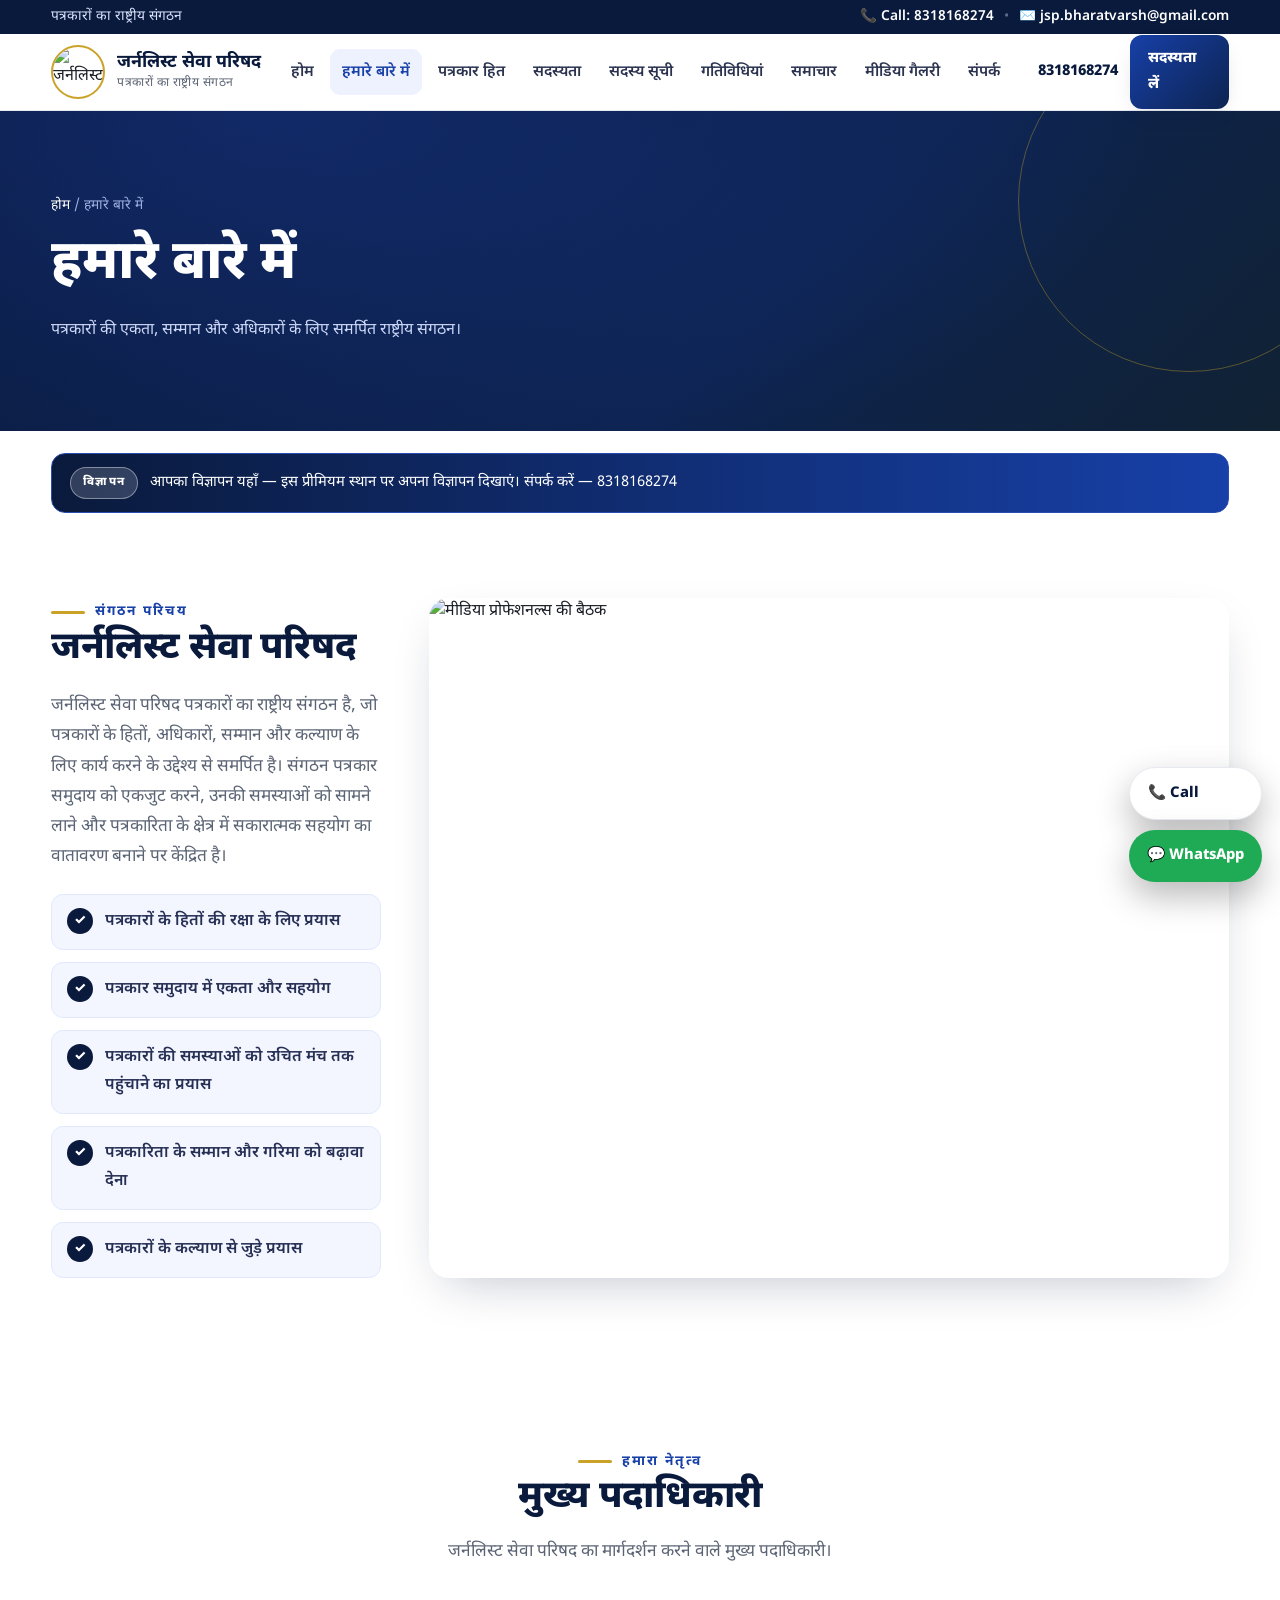
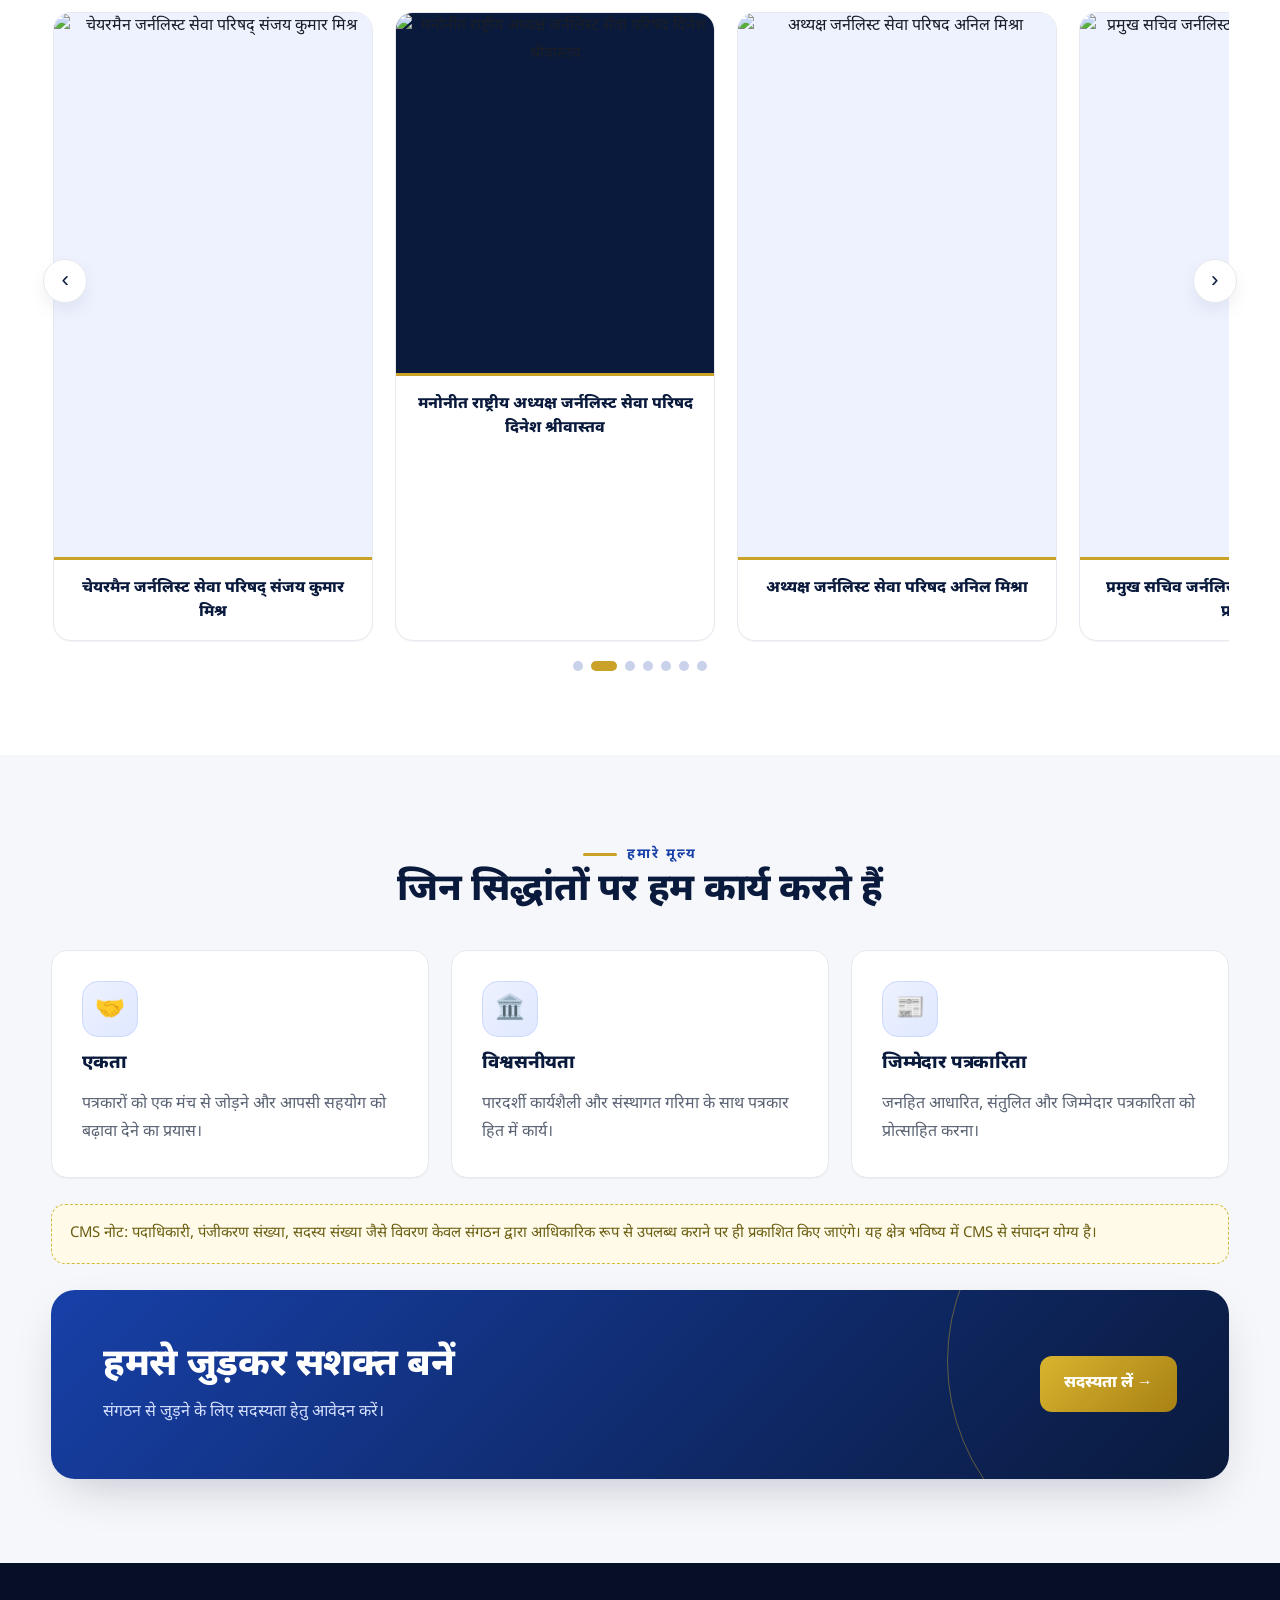
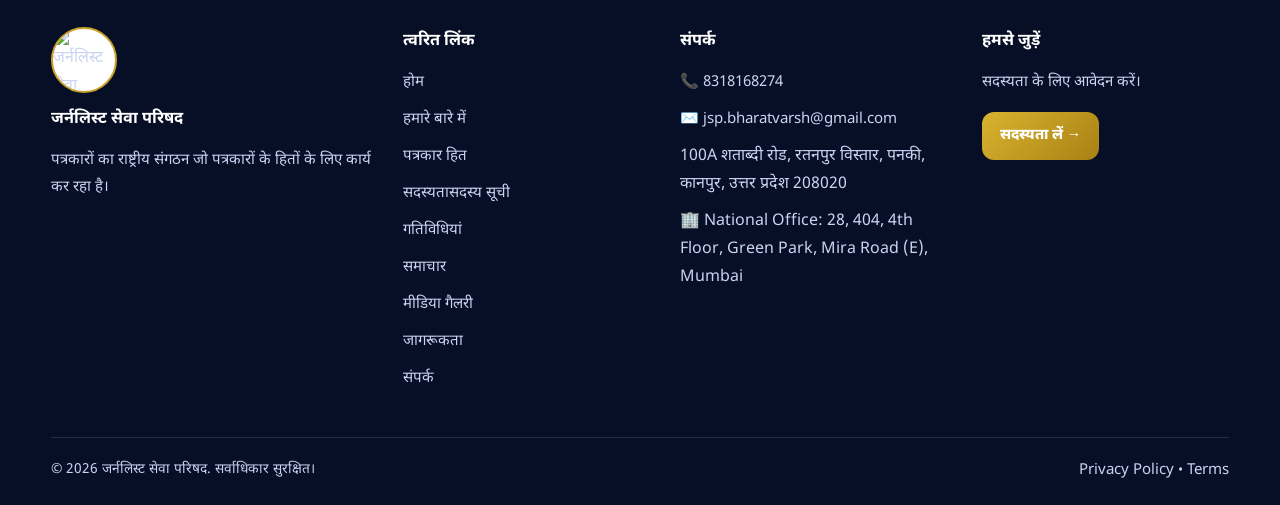
==== about.html @ f0c1f16c "feat: PRESS ID card redesign, members list page, leadership slider, name fix, speed optimization" ====
<!DOCTYPE html>
<html lang="hi">
<head>
<meta charset="UTF-8"><meta name="viewport" content="width=device-width, initial-scale=1.0">
<title>हमारे बारे में | जर्नलिस्ट सेवा परिषद</title>
<meta name="description" content="जर्नलिस्ट सेवा परिषद — पत्रकारों का राष्ट्रीय संगठन। हमारा उद्देश्य, मूल्य और पत्रकार समुदाय के प्रति समर्पण।">
<link rel="canonical" href="https://journalistsevaparishad.in/about.html">
<meta property="og:title" content="हमारे बारे में | जर्नलिस्ट सेवा परिषद"><meta property="og:type" content="website">
<link href="https://fonts.googleapis.com/css2?family=Inter:wght@400;600;700;800&family=Noto+Sans+Devanagari:wght@400;600;700;800&display=swap" rel="stylesheet">
<link rel="stylesheet" href="css/style.css">
<link rel="icon" href="data:image/svg+xml,<svg xmlns='http://www.w3.org/2000/svg' viewBox='0 0 100 100'><circle cx='50' cy='50' r='46' fill='%230a1a3c'/><text x='50' y='68' font-size='52' text-anchor='middle' fill='white' font-family='sans-serif' font-weight='bold'>ज</text></svg>">
</head>
<body>
<div class="fixed-top">
<div class="topbar"><div class="container"><div>पत्रकारों का राष्ट्रीय संगठन</div><div><a href="tel:8318168274">📞 Call: 8318168274</a><span class="hide-m"><span class="dot">•</span><a href="mailto:jsp.bharatvarsh@gmail.com">✉️ jsp.bharatvarsh@gmail.com</a></span></div></div></div>
<header class="site-header"><div class="container header-in">
<a class="brand" href="index.html"><img class="brand-logo" src="assets/logo.jpeg" alt="जर्नलिस्ट सेवा परिषद लोगो" width="54" height="54"><span class="brand-text"><strong>जर्नलिस्ट सेवा परिषद</strong><span>पत्रकारों का राष्ट्रीय संगठन</span></span></a>
<nav class="nav"><a href="index.html">होम</a><a href="about.html">हमारे बारे में</a><a href="journalist-welfare.html">पत्रकार हित</a><a href="membership.html">सदस्यता</a><a href="members.html">सदस्य सूची</a><a href="activities.html">गतिविधियां</a><a href="news.html">समाचार</a><a href="gallery.html">मीडिया गैलरी</a><a href="contact.html">संपर्क</a></nav>
<div class="header-cta"><a class="call-link" href="tel:8318168274">8318168274</a><a class="btn btn-primary btn-sm" href="membership.html">सदस्यता लें</a></div>
<button class="menu-btn" id="menuBtn" aria-label="मेन्यू">☰</button></div></header>
</div>
<div class="mobile-menu" id="mobileMenu"><div class="inner container">
<a class="mlink" href="index.html">होम</a><a class="mlink" href="about.html">हमारे बारे में</a><a class="mlink" href="journalist-welfare.html">पत्रकार हित</a><a class="mlink" href="membership.html">सदस्यता</a><a class="mlink" href="members.html">सदस्य सूची</a><a class="mlink" href="activities.html">गतिविधियां</a><a class="mlink" href="news.html">समाचार</a><a class="mlink" href="gallery.html">मीडिया गैलरी</a><a class="mlink" href="contact.html">संपर्क</a>
<a class="btn btn-gold" href="membership.html">सदस्यता लें →</a></div></div>

<div class="page-hero"><div class="container">
<div class="crumb"><a href="index.html">होम</a> / हमारे बारे में</div>
<h1>हमारे बारे में</h1>
<p>पत्रकारों की एकता, सम्मान और अधिकारों के लिए समर्पित राष्ट्रीय संगठन।</p>
</div></div>

<section><div class="container split">
<div class="reveal">
<span class="eyebrow">संगठन परिचय</span>
<h2>जर्नलिस्ट सेवा परिषद</h2>
<p class="lead">जर्नलिस्ट सेवा परिषद पत्रकारों का राष्ट्रीय संगठन है, जो पत्रकारों के हितों, अधिकारों, सम्मान और कल्याण के लिए कार्य करने के उद्देश्य से समर्पित है। संगठन पत्रकार समुदाय को एकजुट करने, उनकी समस्याओं को सामने लाने और पत्रकारिता के क्षेत्र में सकारात्मक सहयोग का वातावरण बनाने पर केंद्रित है।</p>
<!--OBJECTIVES-->
<ul class="check-list">
  <li>पत्रकारों के हितों की रक्षा के लिए प्रयास</li>
  <li>पत्रकार समुदाय में एकता और सहयोग</li>
  <li>पत्रकारों की समस्याओं को उचित मंच तक पहुंचाने का प्रयास</li>
  <li>पत्रकारिता के सम्मान और गरिमा को बढ़ावा देना</li>
  <li>पत्रकारों के कल्याण से जुड़े प्रयास</li>
</ul>
<!--/OBJECTIVES-->
</div>
<div class="reveal"><img class="frame" loading="lazy" width="800" height="680" src="https://images.unsplash.com/photo-1573164713988-8665fc963095?w=900&q=80&auto=format&fit=crop" alt="मीडिया प्रोफेशनल्स की बैठक"></div>
</div></section>

<!-- LEADERSHIP -->
<section class="leaders-sec">
  <div class="container">
    <div class="center reveal">
      <span class="eyebrow" style="justify-content:center">हमारा नेतृत्व</span>
      <h2>मुख्य पदाधिकारी</h2>
      <p class="lead">जर्नलिस्ट सेवा परिषद का मार्गदर्शन करने वाले मुख्य पदाधिकारी।</p>
    </div>
    <div class="grid-leaders" style="margin-top:38px">
      <figure class="leader-card reveal">
        <img loading="lazy" width="480" height="544" src="assets/leaders/चेयरमैन जर्नलिस्ट सेवा परिषद् संजय कुमार मिश्र.jpeg" alt="चेयरमैन जर्नलिस्ट सेवा परिषद् संजय कुमार मिश्र">
        <figcaption>चेयरमैन जर्नलिस्ट सेवा परिषद् संजय कुमार मिश्र</figcaption>
      </figure>
      <figure class="leader-card leader-card--full reveal">
        <img loading="lazy" width="480" height="360" src="assets/leaders/मनोनीत राष्ट्रीय अध्यक्ष जर्नलिस्ट सेवा परिषद दिनेश श्रीवास्तव.jpeg" alt="मनोनीत राष्ट्रीय अध्यक्ष जर्नलिस्ट सेवा परिषद दिनेश श्रीवास्तव">
        <figcaption>मनोनीत राष्ट्रीय अध्यक्ष जर्नलिस्ट सेवा परिषद दिनेश श्रीवास्तव</figcaption>
      </figure>
      <figure class="leader-card reveal">
        <img loading="lazy" width="480" height="544" src="assets/leaders/अथ्यक्ष जर्नलिस्ट सेवा परिषद अनिल मिश्रा.jpeg" alt="अथ्यक्ष जर्नलिस्ट सेवा परिषद अनिल मिश्रा">
        <figcaption>अथ्यक्ष जर्नलिस्ट सेवा परिषद अनिल मिश्रा</figcaption>
      </figure>
      <figure class="leader-card reveal">
        <img loading="lazy" width="480" height="544" src="assets/leaders/प्रमुख सचिव जर्नलिस्ट सेवा परिषद गिरधारी प्रसाद.jpeg" alt="प्रमुख सचिव जर्नलिस्ट सेवा परिषद गिरधारी प्रसाद">
        <figcaption>प्रमुख सचिव जर्नलिस्ट सेवा परिषद गिरधारी प्रसाद</figcaption>
      </figure>
      <figure class="leader-card reveal">
        <img loading="lazy" width="480" height="544" src="assets/leaders/प्रभारी उत्तर प्रदेश जर्नलिस्ट सेवा परिषद आलोक दुवेदी.jpeg" alt="प्रभारी उत्तर प्रदेश जर्नलिस्ट सेवा परिषद आलोक दुवेदी">
        <figcaption>प्रभारी उत्तर प्रदेश जर्नलिस्ट सेवा परिषद आलोक दुवेदी</figcaption>
      </figure>
      <figure class="leader-card reveal">
        <img loading="lazy" width="480" height="544" src="assets/leaders/प्रभारी गुजरात जर्नलिस्ट सेवा परिषद विपिन दुबे.jpeg" alt="प्रभारी गुजरात जर्नलिस्ट सेवा परिषद विपिन दुबे">
        <figcaption>प्रभारी गुजरात जर्नलिस्ट सेवा परिषद विपिन दुबे</figcaption>
      </figure>
      <figure class="leader-card reveal">
        <img loading="lazy" width="480" height="544" src="assets/leaders/प्रभारी बुंदेलखंड जर्नलिस्ट सेवा परिषद विवेक कुमार द्विवेदी.jpeg" alt="प्रभारी बुंदेलखंड जर्नलिस्ट सेवा परिषद विवेक कुमार द्विवेदी">
        <figcaption>प्रभारी बुंदेलखंड जर्नलिस्ट सेवा परिषद विवेक कुमार द्विवेदी</figcaption>
      </figure>
    </div>
  </div>
</section>

<section style="background:var(--bg)"><div class="container">
<div class="center reveal"><span class="eyebrow">हमारे मूल्य</span><h2>जिन सिद्धांतों पर हम कार्य करते हैं</h2></div>
<div class="grid-3" style="margin-top:34px">
<div class="card reveal"><div class="icon">🤝</div><h3>एकता</h3><p>पत्रकारों को एक मंच से जोड़ने और आपसी सहयोग को बढ़ावा देने का प्रयास।</p></div>
<div class="card reveal"><div class="icon">🏛️</div><h3>विश्वसनीयता</h3><p>पारदर्शी कार्यशैली और संस्थागत गरिमा के साथ पत्रकार हित में कार्य।</p></div>
<div class="card reveal"><div class="icon">📰</div><h3>जिम्मेदार पत्रकारिता</h3><p>जनहित आधारित, संतुलित और जिम्मेदार पत्रकारिता को प्रोत्साहित करना।</p></div>
</div>
<div class="placeholder reveal" style="margin-top:26px">CMS नोट: पदाधिकारी, पंजीकरण संख्या, सदस्य संख्या जैसे विवरण केवल संगठन द्वारा आधिकारिक रूप से उपलब्ध कराने पर ही प्रकाशित किए जाएंगे। यह क्षेत्र भविष्य में CMS से संपादन योग्य है।</div>
<div class="cta-band reveal" style="margin-top:26px"><div><h2>हमसे जुड़कर सशक्त बनें</h2><p>संगठन से जुड़ने के लिए सदस्यता हेतु आवेदन करें।</p></div><div><a class="btn btn-gold" href="membership.html">सदस्यता लें →</a></div></div>
</div></section>

<footer><div class="container f-grid">
<div><img class="footer-logo" src="assets/logo.jpeg" alt="जर्नलिस्ट सेवा परिषद लोगो" width="66" height="66">
<h4>जर्नलिस्ट सेवा परिषद</h4><p>पत्रकारों का राष्ट्रीय संगठन जो पत्रकारों के हितों के लिए कार्य कर रहा है।</p><!--SOCIAL--><!--/SOCIAL--></div>
<div><h4>त्वरित लिंक</h4><ul><li><a href="index.html">होम</a></li><li><a href="about.html">हमारे बारे में</a></li><li><a href="journalist-welfare.html">पत्रकार हित</a></li><li><a href="membership.html">सदस्यता</a><a href="members.html">सदस्य सूची</a></li><li><a href="activities.html">गतिविधियां</a></li><li><a href="news.html">समाचार</a></li><li><a href="gallery.html">मीडिया गैलरी</a></li><li><a href="consumer.html">जागरूकता</a></li><li><a href="contact.html">संपर्क</a></li></ul></div>
<div><h4>संपर्क</h4><ul><li><a href="tel:8318168274">📞 8318168274</a></li><li><a href="mailto:jsp.bharatvarsh@gmail.com">✉️ jsp.bharatvarsh@gmail.com</a></li><li>100A शताब्दी रोड, रतनपुर विस्तार, पनकी, कानपुर, उत्तर प्रदेश 208020</li><li>🏢 National Office: 28, 404, 4th Floor, Green Park, Mira Road (E), Mumbai</li></ul></div>
<div><h4>हमसे जुड़ें</h4><p>सदस्यता के लिए आवेदन करें।</p><a class="btn btn-gold btn-sm" href="membership.html">सदस्यता लें →</a></div>
</div><div class="container f-bottom"><span>© <span data-year>2026</span> जर्नलिस्ट सेवा परिषद. सर्वाधिकार सुरक्षित।</span><span><a href="privacy-policy.html">Privacy Policy</a> • <a href="terms.html">Terms</a></span></div></footer>
<div class="fab"><a class="call" href="tel:8318168274">📞 Call</a><a class="wa" href="https://wa.me/918318168274" target="_blank" rel="noopener">💬 WhatsApp</a></div>
<script src="js/main.js" defer></script>
</body>
</html>
---- css/style.css ----
/* ============================================================
   जर्नलिस्ट सेवा परिषद — Premium Editorial-Institutional Design
   ============================================================ */
:root{
  --navy:#0a1a3c; --navy-2:#0d2350; --royal:#1740a8; --royal-2:#2456d6;
  --gold:#c9a227; --gold-soft:#e8cf7a; --ink:#1a1e26; --muted:#5b6474;
  --line:#e6e9f0; --bg:#f6f7fa; --white:#ffffff; --card:#ffffff;
  --radius:16px; --radius-sm:10px;
  --shadow:0 18px 50px -18px rgba(10,26,60,.28);
  --shadow-sm:0 8px 24px -10px rgba(10,26,60,.22);
  --font-hi:"Noto Sans Devanagari","Hind",sans-serif;
  --font-en:"Inter","Manrope",sans-serif;
  --header-h:76px;
  --topbar-h:34px;
}
*{box-sizing:border-box}
html{scroll-behavior:smooth;scroll-padding-top:calc(var(--topbar-h) + var(--header-h) + 12px)}
html,body{overflow-x:hidden;overflow-x:clip}
body{margin:0;font-family:var(--font-hi),var(--font-en);color:var(--ink);background:var(--white);line-height:1.75;-webkit-font-smoothing:antialiased}
img{max-width:100%;display:block}
a{color:inherit}
.container{width:min(1200px,92%);margin:0 auto}
section{padding:84px 0}
.eyebrow{display:inline-flex;align-items:center;gap:10px;color:var(--royal);font-weight:700;font-size:.86rem;letter-spacing:.14em;text-transform:uppercase}
.eyebrow::before{content:"";width:34px;height:3px;background:var(--gold);border-radius:99px;display:inline-block}
h1,h2,h3{line-height:1.3;margin:0 0 14px;font-weight:800;letter-spacing:-.01em}
h1{font-size:clamp(2rem,4.6vw,3.4rem)}
h2{font-size:clamp(1.55rem,3vw,2.35rem);color:var(--navy)}
.lead{color:var(--muted);font-size:1.08rem;max-width:760px}
.center{text-align:center}.center .lead{margin:0 auto}

/* ---------- Fixed top chrome (topbar + header scroll नहीं होंगे) ---------- */
.fixed-top{position:fixed;top:0;left:0;right:0;z-index:60}
body{padding-top:calc(var(--topbar-h) + var(--header-h))}
body.no-chrome{padding-top:0}
.topbar{background:var(--navy);color:#dbe4ff;font-size:.86rem;overflow:hidden}
.topbar .container{display:flex;justify-content:space-between;align-items:center;gap:12px;min-height:var(--topbar-h);padding-top:0;padding-bottom:0;white-space:nowrap}
.topbar .container>div:first-child{overflow:hidden;text-overflow:ellipsis;min-width:0}
.topbar a{color:#fff;text-decoration:none;font-weight:600}
.topbar .dot{opacity:.4;margin:0 10px}

/* ---------- Header ---------- */
.site-header{background:rgba(255,255,255,.97);backdrop-filter:blur(14px);border-bottom:1px solid var(--line)}
.header-in{display:flex;align-items:center;gap:18px;height:var(--header-h)}
.brand{display:flex;align-items:center;gap:12px;text-decoration:none;min-width:0}
.brand-logo{width:54px;height:54px;flex:0 0 54px;border-radius:50%;object-fit:cover;background:#fff;border:2px solid var(--gold)}
.footer-logo{width:66px;height:66px;border-radius:50%;object-fit:cover;background:#fff;border:2px solid var(--gold);display:block;margin-bottom:12px}
.emblem{width:52px;height:52px;flex:0 0 52px;border-radius:50%;background:conic-gradient(from 200deg,var(--navy),var(--royal),var(--navy));display:grid;place-items:center;color:#fff;position:relative;border:2px solid var(--gold)}
.emblem::after{content:"ज";font-weight:800;font-size:1.5rem;line-height:1}
.emblem-ring{position:absolute;inset:-6px;border:1px solid rgba(201,162,39,.5);border-radius:50%}
.brand-text{line-height:1.2}
.brand-text strong{display:block;font-size:1.12rem;color:var(--navy);white-space:nowrap}
.brand-text span{font-size:.76rem;color:var(--muted);letter-spacing:.04em}
.nav{display:flex;gap:4px;margin-left:auto}
.nav a{text-decoration:none;font-weight:600;font-size:.96rem;color:#2b3350;padding:10px 12px;border-radius:10px;white-space:nowrap}
.nav a:hover,.nav a.active{background:#eef2ff;color:var(--royal)}
.header-cta{display:flex;align-items:center;gap:12px;margin-left:8px}
.call-link{font-weight:800;color:var(--navy);text-decoration:none;font-size:.92rem;white-space:nowrap}
.btn{display:inline-flex;align-items:center;justify-content:center;gap:8px;border:0;cursor:pointer;text-decoration:none;font-weight:800;font-family:inherit;border-radius:12px;padding:14px 24px;font-size:1rem;transition:.22s ease}
.btn-primary{background:linear-gradient(135deg,var(--royal),var(--navy-2));color:#fff;box-shadow:var(--shadow-sm)}
.btn-primary:hover{transform:translateY(-2px);box-shadow:var(--shadow)}
.btn-gold{background:linear-gradient(135deg,#d9b42f,#a88114);color:#fff}
.btn-outline{background:#fff;border:1.5px solid var(--line);color:var(--navy)}
.btn-outline:hover{border-color:var(--royal);color:var(--royal)}
.btn-sm{padding:11px 18px;font-size:.92rem}
.menu-btn{display:none;margin-left:auto;background:var(--navy);color:#fff;border:0;width:46px;height:46px;border-radius:12px;font-size:1.3rem;cursor:pointer}

/* Mobile top dropdown */
.mobile-menu{display:none;position:fixed;top:calc(var(--topbar-h) + var(--header-h));left:0;right:0;z-index:59;background:var(--navy);color:#fff;overflow:hidden;max-height:0;transition:max-height .38s ease;box-shadow:0 30px 60px rgba(0,0,0,.35)}
.mobile-menu.open{max-height:80vh;overflow:auto}
.mobile-menu .inner{padding:18px 4% 26px;display:grid;gap:4px}
.mobile-menu a.mlink{color:#fff;text-decoration:none;font-weight:700;font-size:1.12rem;padding:13px 14px;border-radius:12px;background:rgba(255,255,255,.06);border:1px solid rgba(255,255,255,.08)}
.mobile-menu a.mlink.active{background:var(--royal-2)}
.mobile-menu .btn{margin-top:10px}

/* ---------- Hero ---------- */
.hero{position:relative;padding:0;min-height:min(88vh,760px);display:flex;align-items:flex-end;color:#fff;overflow:hidden;background:var(--navy)}
.hero-bg{position:absolute;inset:0;overflow:hidden}
.hero-bg img{width:100%;height:100%;object-fit:cover;animation:heroZoom 22s ease-in-out infinite alternate;opacity:.9}
@keyframes heroZoom{from{transform:scale(1)}to{transform:scale(1.12)}}
.hero-veil{position:absolute;inset:0;background:linear-gradient(180deg,rgba(6,14,34,.55) 0%,rgba(6,14,34,.45) 40%,rgba(6,14,34,.88) 100%),linear-gradient(90deg,rgba(6,14,34,.72),rgba(6,14,34,.15))}
.hero-content{position:relative;padding:120px 0 54px;width:min(1200px,92%);margin:0 auto}
.hero-badge{display:inline-flex;align-items:center;gap:8px;background:rgba(255,255,255,.12);border:1px solid rgba(255,255,255,.28);backdrop-filter:blur(8px);padding:8px 16px;border-radius:99px;font-size:.86rem;font-weight:700}
.hero-badge i{width:8px;height:8px;border-radius:50%;background:var(--gold-soft);box-shadow:0 0 0 6px rgba(201,162,39,.25);display:inline-block}
.hero h1{color:#fff;max-width:820px;margin:18px 0 12px}
.hero h1 em{font-style:normal;color:var(--gold-soft)}
.hero p.sub{max-width:700px;color:#e3e9ff;font-size:1.12rem}
.hero-actions{display:flex;gap:12px;flex-wrap:wrap;margin-top:26px}
.hero-meta{display:flex;gap:10px;flex-wrap:wrap;margin-top:30px}
.hero-meta span{background:rgba(255,255,255,.1);border:1px solid rgba(255,255,255,.2);padding:8px 14px;border-radius:99px;font-size:.85rem}

/* Trust strip */
.trust{background:var(--navy);color:#fff;padding:0;border-top:1px solid rgba(255,255,255,.12)}
.trust-grid{display:grid;grid-template-columns:repeat(4,1fr);gap:0}
.trust-cell{padding:30px 26px;border-left:1px solid rgba(255,255,255,.1)}
.trust-cell:first-child{border-left:0}
.trust-cell b{display:block;font-size:1.08rem;margin-bottom:6px;color:var(--gold-soft)}
.trust-cell p{margin:0;color:#c6d2f2;font-size:.94rem}

/* Cards / grids */
.grid-3{display:grid;grid-template-columns:repeat(3,1fr);gap:22px}
.grid-2{display:grid;grid-template-columns:repeat(2,1fr);gap:22px}
.card{background:var(--card);border:1px solid var(--line);border-radius:var(--radius);padding:30px;box-shadow:0 1px 0 rgba(10,26,60,.04);transition:.25s ease;position:relative;overflow:hidden}
.card:hover{transform:translateY(-6px);box-shadow:var(--shadow);border-color:#c9d6ff}
.card .icon{width:56px;height:56px;border-radius:16px;display:grid;place-items:center;font-size:1.5rem;background:linear-gradient(135deg,#eef2ff,#dfe8ff);border:1px solid #cbd9ff;margin-bottom:16px}
.card h3{color:var(--navy);font-size:1.15rem}
.card p{color:var(--muted);margin:0}
.card::after{content:"";position:absolute;left:0;right:0;top:0;height:4px;background:linear-gradient(90deg,var(--royal),var(--gold));opacity:0;transition:.25s}
.card:hover::after{opacity:1}

/* Split */
.split{display:grid;grid-template-columns:1.05fr .95fr;gap:48px;align-items:center}
.split img.frame{border-radius:20px;box-shadow:var(--shadow);aspect-ratio:4/3.4;object-fit:cover;width:100%}
.check-list{list-style:none;margin:22px 0 0;padding:0;display:grid;gap:12px}
.check-list li{display:flex;gap:12px;background:#f4f6ff;border:1px solid #e1e8ff;padding:13px 15px;border-radius:12px;font-weight:600;color:#263055}
.check-list li::before{content:"✓";flex:0 0 26px;height:26px;display:grid;place-items:center;background:var(--navy);color:#fff;border-radius:50%;font-size:.85rem;font-weight:800}

/* Page hero */
.page-hero{background:radial-gradient(900px 400px at 20% 0%,#2a5bff33,transparent),linear-gradient(135deg,var(--navy),var(--navy-2) 60%,#123);color:#fff;padding:84px 0 70px;position:relative;overflow:hidden}
.page-hero::after{content:"";position:absolute;right:-80px;top:-80px;width:340px;height:340px;border:1px solid rgba(201,162,39,.4);border-radius:50%}
.page-hero h1{color:#fff}
.page-hero p{color:#cdd8f7;max-width:760px}
.crumb{font-size:.86rem;color:#9fb1e3;margin-bottom:12px}
.crumb a{color:#fff;text-decoration:none}

/* Forms */
.form-card{background:#fff;border:1px solid var(--line);border-radius:20px;box-shadow:var(--shadow);padding:34px}
.form-grid{display:grid;grid-template-columns:1fr 1fr;gap:16px}
.field{display:grid;gap:7px}
.field.full{grid-column:1/-1}
label{font-weight:700;font-size:.92rem;color:var(--navy)}
input,select,textarea{font:inherit;padding:13px 14px;border:1.5px solid var(--line);border-radius:12px;background:#fbfcff;width:100%;max-width:100%}
input:focus,select,textarea:focus{outline:2px solid #bcd0ff;border-color:var(--royal);background:#fff}
textarea{min-height:130px;resize:vertical}
.hint{font-size:.84rem;color:var(--muted)}
.form-note{background:#f2f6ff;border:1px dashed #aebbff;padding:14px 16px;border-radius:12px;color:#33406b;font-size:.92rem}

/* News / activities */
.toolbar{display:flex;gap:10px;flex-wrap:wrap;align-items:center;margin:26px 0}
.chip{border:1.5px solid var(--line);background:#fff;padding:9px 16px;border-radius:99px;font-weight:700;font-size:.9rem;cursor:pointer}
.chip.active{background:var(--navy);color:#fff;border-color:var(--navy)}
.searchbar{flex:1;min-width:220px;position:relative}
.searchbar input{padding-left:42px}
.searchbar span{position:absolute;left:14px;top:50%;transform:translateY(-50%)}
.news-grid{display:grid;grid-template-columns:repeat(3,1fr);gap:22px}
.news-card{border:1px solid var(--line);border-radius:18px;overflow:hidden;background:#fff;transition:.25s;display:flex;flex-direction:column}
.news-card:hover{transform:translateY(-6px);box-shadow:var(--shadow)}
.news-card img{height:200px;width:100%;object-fit:cover}
.news-body{padding:22px;display:grid;gap:10px;flex:1}
.tag{display:inline-flex;font-size:.76rem;font-weight:800;letter-spacing:.06em;text-transform:uppercase;color:var(--royal);background:#eaf0ff;padding:5px 12px;border-radius:99px;width:fit-content}
.meta{font-size:.84rem;color:var(--muted)}
.news-body h3{color:var(--navy);margin:0}
.share-row{display:flex;gap:8px;margin-top:auto;padding-top:8px}
.share-row a{font-size:.82rem;font-weight:700;text-decoration:none;border:1px solid var(--line);padding:7px 12px;border-radius:99px;color:var(--navy)}

/* Gallery */
.g-grid{display:grid;grid-template-columns:repeat(3,1fr);gap:16px}
.g-item{position:relative;border-radius:16px;overflow:hidden;border:1px solid var(--line);cursor:zoom-in;background:#0a1a3c}
.g-item img{height:260px;width:100%;object-fit:cover;transition:.5s ease}
.g-item:hover img{transform:scale(1.06)}
.g-item figcaption{position:absolute;left:12px;bottom:12px;background:rgba(6,14,34,.72);color:#fff;font-size:.82rem;font-weight:700;padding:7px 12px;border-radius:99px;backdrop-filter:blur(6px)}
.lightbox{position:fixed;inset:0;background:rgba(4,8,20,.9);display:none;place-items:center;z-index:100;padding:4vw}
.lightbox.open{display:grid}
.lightbox img{max-width:min(1000px,92vw);max-height:82vh;border-radius:16px;box-shadow:0 30px 80px rgba(0,0,0,.5)}
.lightbox button{position:absolute;top:22px;right:22px;background:#fff;border:0;width:46px;height:46px;border-radius:50%;font-size:1.2rem;cursor:pointer}

/* Timeline */
.timeline{display:grid;gap:18px;margin-top:28px}
.t-item{display:grid;grid-template-columns:120px 1fr;gap:18px;background:#fff;border:1px solid var(--line);border-radius:16px;padding:22px}
.t-date{background:var(--navy);color:#fff;border-radius:12px;text-align:center;padding:12px 8px;height:fit-content}
.t-date b{display:block;font-size:1.05rem}.t-date span{font-size:.8rem;color:#c6d2f2}

/* Contact */
.contact-grid{display:grid;grid-template-columns:.9fr 1.1fr;gap:24px;align-items:start}
.info-card{background:var(--navy);color:#e6ecff;border-radius:20px;padding:34px;display:grid;gap:18px}
.info-card h3{color:#fff;margin:0}
.info-row{background:rgba(255,255,255,.07);border:1px solid rgba(255,255,255,.14);border-radius:14px;padding:16px 18px}
.info-row b{color:var(--gold-soft)}
.map-wrap{border-radius:20px;overflow:hidden;border:1px solid var(--line);box-shadow:var(--shadow-sm);margin-top:24px}
.map-wrap iframe{width:100%;height:380px;border:0;display:block}

/* Floating */
.fab{position:fixed;right:18px;bottom:18px;display:grid;gap:10px;z-index:70}
.fab a{display:flex;align-items:center;gap:9px;text-decoration:none;font-weight:800;font-size:.92rem;padding:13px 18px;border-radius:99px;box-shadow:0 14px 34px rgba(0,0,0,.28);transition:.2s}
.fab a:hover{transform:translateY(-2px)}
.fab .call{background:#fff;color:var(--navy);border:1.5px solid var(--line)}
.fab .wa{background:#1faa55;color:#fff}

/* Footer */
footer{background:#070f26;color:#c9d4f2;padding:64px 0 0;margin-top:0}
.f-grid{display:grid;grid-template-columns:1.3fr 1fr 1.1fr 1fr;gap:30px}
footer h4{color:#fff;margin:0 0 14px;font-size:1.02rem}
footer p{font-size:.94rem}
footer ul{list-style:none;margin:0;padding:0;display:grid;gap:9px}
footer a{color:#c9d4f2;text-decoration:none;font-size:.94rem}
footer a:hover{color:#fff}
.f-bottom{border-top:1px solid rgba(255,255,255,.12);margin-top:44px;padding:20px 0;display:flex;justify-content:space-between;gap:12px;flex-wrap:wrap;font-size:.86rem}

/* Reveal */
.reveal{opacity:0;transform:translateY(26px);transition:opacity .7s ease,transform .7s ease}
.reveal.visible{opacity:1;transform:none}

/* CTA band */
.cta-band{background:linear-gradient(135deg,var(--royal),var(--navy));border-radius:24px;color:#fff;padding:52px;display:grid;grid-template-columns:1.4fr auto;gap:22px;align-items:center;box-shadow:var(--shadow);position:relative;overflow:hidden}
.cta-band::before{content:"";position:absolute;width:420px;height:420px;border:1px solid rgba(201,162,39,.45);border-radius:50%;right:-140px;top:-140px}
.cta-band h2{color:#fff;margin:0 0 8px}
.cta-band p{color:#d6e0ff;margin:0}

/* Tables / prose */
.prose{max-width:860px}
.prose h3{color:var(--navy);margin-top:30px}
.prose p,.prose li{color:#3c4458}
.placeholder{background:#fffbe8;border:1px dashed #d3b93c;border-radius:14px;padding:16px 18px;color:#6b5d12;font-size:.93rem}

/* Responsive */
@media(max-width:1020px){
  .nav,.header-cta .call-link{display:none}
  .menu-btn{display:block}
  .mobile-menu{display:block}
  .grid-3,.news-grid{grid-template-columns:1fr 1fr}
  .split,.contact-grid,.f-grid{grid-template-columns:1fr}
  .trust-grid{grid-template-columns:1fr 1fr}
  .trust-cell:nth-child(3){border-left:0}
  .trust-cell{border-top:1px solid rgba(255,255,255,.1)}
  .cta-band{grid-template-columns:1fr}
  .g-grid{grid-template-columns:1fr 1fr}
}
@media(max-width:640px){
  section{padding:60px 0}
  .grid-3,.news-grid,.form-grid,.grid-2{grid-template-columns:1fr}
  .topbar .hide-m{display:none}
  .header-in{gap:10px}
  .brand-text strong{font-size:.98rem}
  .header-cta .btn{padding:10px 14px;font-size:.85rem}
  .trust-grid{grid-template-columns:1fr}
  .trust-cell{border-left:0}
  .g-grid{grid-template-columns:1fr}
  .t-item{grid-template-columns:1fr}
  .form-card{padding:24px 18px}
  .fab{right:12px;bottom:12px}
  .fab a{padding:12px 14px}
}
@media(prefers-reduced-motion:reduce){
  *{animation:none!important;transition:none!important}
  .reveal{opacity:1;transform:none}
}

/* ---------- Mobile-friendly extras ---------- */
a,button{-webkit-tap-highlight-color:transparent}
@media(max-width:1020px){
  :root{--topbar-h:32px}
}
@media(max-width:640px){
  input,select,textarea{font-size:16px} /* iPhone auto-zoom रोके */
  .topbar{font-size:.76rem}
  .topbar .container{gap:8px}
  .header-in{gap:8px}
  .hero-actions .btn{flex:1 1 100%}
  .split{gap:28px}
  .cta-band{padding:36px 24px}
  .fab{bottom:calc(12px + env(safe-area-inset-bottom))}
  .share-row{flex-wrap:wrap}
}
@media(max-width:380px){
  .header-cta .btn{display:none} /* सदस्यता CTA मेन्यू में उपलब्ध है */
  .brand-text span{display:none}
  .brand-text strong{font-size:.92rem;white-space:normal}
}

/* ---------- Advertisements (demo placeholders — CMS से बदलें) ---------- */
.ad-section{background:#fff;padding:56px 0}
.ad-slider{position:relative;overflow:hidden;border-radius:20px;box-shadow:var(--shadow);border:1px solid var(--line)}
.ad-track{display:flex;transition:transform .6s ease}
.ad-slide{flex:0 0 100%;padding:56px 8%;color:#fff;position:relative;overflow:hidden;min-height:260px;display:flex;align-items:center}
.ad-slide.theme-house{background:linear-gradient(120deg,#0a1a3c,#1740a8 60%,#0d2350)}
.ad-slide.theme-t1{background:linear-gradient(120deg,#4a1d6b,#8b2fa0 60%,#2a1040)}
.ad-slide.theme-t2{background:linear-gradient(120deg,#0b4f3a,#14957a 60%,#07382a)}
.ad-slide::after{content:"";position:absolute;right:-70px;top:-70px;width:280px;height:280px;border:1px solid rgba(255,255,255,.35);border-radius:50%;pointer-events:none}
.ad-slide h3{color:#fff;font-size:clamp(1.4rem,3vw,2.1rem);margin:10px 0 8px}
.ad-slide p{color:#e3e9ff;max-width:560px;margin:0 0 18px}
.ad-tag{display:inline-block;font-size:.72rem;font-weight:800;letter-spacing:.1em;text-transform:uppercase;background:rgba(255,255,255,.16);border:1px solid rgba(255,255,255,.4);padding:5px 12px;border-radius:99px;color:#fff}
.ad-photo{width:120px;height:120px;object-fit:cover;border-radius:14px;border:2px solid rgba(255,255,255,.5);margin:12px 0 4px;display:block}
.ad-nav{position:absolute;top:50%;transform:translateY(-50%);width:44px;height:44px;border-radius:50%;border:1px solid rgba(255,255,255,.5);background:rgba(0,0,0,.3);color:#fff;font-size:1.4rem;cursor:pointer;line-height:1}
.ad-nav.prev{left:14px}.ad-nav.next{right:14px}
.ad-dots{position:absolute;bottom:14px;left:0;right:0;display:flex;gap:8px;justify-content:center}
.ad-dots button{width:10px;height:10px;border-radius:50%;border:0;background:rgba(255,255,255,.45);cursor:pointer;padding:0}
.ad-dots button.active{background:var(--gold-soft);width:26px;border-radius:99px}
/* compact strip (inner pages — JS auto-inject) */
.ad-strip{margin:22px 0 0;background:linear-gradient(90deg,#0a1a3c,#1740a8);border-radius:14px;border:1px solid #2a4bb0}
.ad-strip a{display:flex;align-items:center;gap:12px;color:#fff;text-decoration:none;padding:13px 18px;font-size:.92rem}
.ad-strip a span:last-child{white-space:nowrap;overflow:hidden;text-overflow:ellipsis}
/* video ad */
.video-ad-sec{background:var(--bg)}
.video-ad{max-width:860px;margin:26px auto 0;background:#fff;border:1px solid var(--line);border-radius:20px;box-shadow:var(--shadow-sm);padding:18px;position:relative}
.video-ad .ad-tag{background:var(--navy);border-color:var(--navy);position:absolute;top:28px;left:28px;z-index:2}
.video-ad video{width:100%;aspect-ratio:16/9;border-radius:12px;background:#000;display:block}
.video-ad .hint{margin:12px 4px 4px}

/* ---------- Donate ---------- */
.purpose-toggle{display:grid;grid-template-columns:1fr 1fr;gap:10px;margin:6px 0 4px}
.purpose-toggle label{border:1.5px solid var(--line);border-radius:12px;padding:13px;text-align:center;font-weight:800;cursor:pointer;background:#fbfcff;color:var(--navy);position:relative}
.purpose-toggle input{position:absolute;opacity:0;pointer-events:none}
.purpose-toggle label:has(input:checked){border-color:var(--royal);background:#eef2ff;box-shadow:0 0 0 2px #bcd0ff}
.donate-box{margin:16px 0;background:#fffbe8;border:1.5px dashed #d3b93c;border-radius:14px;padding:20px;display:grid;gap:12px}
.donate-box ol{margin:0;padding-left:20px}
.qr-wrap{display:grid;justify-items:center;gap:8px;background:#fff;border:1px solid var(--line);border-radius:12px;padding:18px}
.qr-wrap img{width:min(240px,70vw);height:auto}
@media(max-width:640px){.purpose-toggle{grid-template-columns:1fr}.ad-slide{padding:40px 16% 56px}}

/* ---------- Leadership ---------- */
.leaders-sec{background:#fff}
.grid-leaders{display:grid;grid-template-columns:repeat(4,1fr);gap:22px}
.leader-card{margin:0;background:#fff;border:1px solid var(--line);border-radius:18px;overflow:hidden;box-shadow:0 1px 0 rgba(10,26,60,.04);transition:.25s ease;text-align:center}
.leader-card:hover{transform:translateY(-6px);box-shadow:var(--shadow);border-color:#c9d6ff}
.leader-card img{width:100%;aspect-ratio:3/3.4;object-fit:cover;object-position:top;background:#eef2ff}
.leader-card figcaption{padding:16px 14px;font-weight:800;color:var(--navy);font-size:.98rem;line-height:1.55;border-top:3px solid var(--gold)}
@media(max-width:1020px){.grid-leaders{grid-template-columns:1fr 1fr}}
@media(max-width:560px){.grid-leaders{grid-template-columns:1fr}.leader-card img{aspect-ratio:3/3}}
/* landscape photo — बिना कटे पूरी दिखे */
.leader-card--full img{aspect-ratio:4/3;object-fit:contain;background:#0a1a3c}
/* ---------- Leadership slider (प्रदेश प्रभारी slide) ---------- */
.lead-slider{position:relative}
.lead-slider .grid-leaders{grid-auto-flow:column;grid-auto-columns:min(78%,320px);grid-template-columns:none;overflow-x:auto;scroll-snap-type:x mandatory;scroll-behavior:smooth;padding:6px 2px 18px;scrollbar-width:thin}
.lead-slider .grid-leaders .leader-card{scroll-snap-align:center}
.lead-slider .lead-nav{position:absolute;top:38%;width:44px;height:44px;border-radius:50%;border:1px solid var(--line);background:#fff;color:var(--navy);font-size:1.4rem;cursor:pointer;box-shadow:var(--shadow-sm);line-height:1;z-index:2}
.lead-slider .lead-prev{left:-8px}.lead-slider .lead-next{right:-8px}
.lead-slider .lead-dots{display:flex;gap:8px;justify-content:center;margin-top:2px}
.lead-slider .lead-dots button{width:10px;height:10px;border-radius:50%;border:0;background:#c9d2ea;cursor:pointer;padding:0}
.lead-slider .lead-dots button.active{background:var(--gold);width:26px;border-radius:99px}
@media(max-width:640px){.lead-slider .lead-nav{display:none}}
/* ---------- Members list (सदस्य सूची) ---------- */
.members-grid{display:grid;grid-template-columns:repeat(3,1fr);gap:18px;margin-top:24px}
.m-card{background:#fff;border:1px solid var(--line);border-radius:18px;overflow:hidden;display:flex;gap:14px;padding:16px;align-items:center;transition:.25s}
.m-card:hover{transform:translateY(-4px);box-shadow:var(--shadow)}
.m-card .m-photo img,.m-card .m-photo .ph{width:84px;height:100px;object-fit:cover;border-radius:12px;border:1px solid var(--line);background:#eef2ff;display:block}
.m-card .m-photo .ph{display:grid;place-items:center;color:#8a94ad;font-size:.8rem;font-weight:700}
.m-card .m-body h3{margin:0 0 4px;color:var(--navy);font-size:1.05rem}
.m-card .m-id,.m-card .m-phone{margin:0;font-size:.88rem;color:#33406b;font-weight:700}
.m-card .m-role{margin:0;font-size:.86rem;color:var(--muted)}
@media(max-width:1020px){.members-grid{grid-template-columns:1fr 1fr}}
@media(max-width:640px){.members-grid{grid-template-columns:1fr}.m-card{padding:14px}}
/* Footer social icons (only when URLs set) */
.social-row{display:flex;gap:10px;margin-top:14px}
.social-row a{width:40px;height:40px;border-radius:50%;display:grid;place-items:center;background:rgba(255,255,255,.08);border:1px solid rgba(255,255,255,.25);color:#fff;text-decoration:none;font-weight:800;font-size:.9rem}
.social-row a:hover{background:var(--royal)}
/* Donor wall + ID card print */
@media print{ body.print-card .topbar,body.print-card .site-header,body.print-card .mobile-menu,body.print-card footer,body.print-card .fab,body.print-card .no-print{display:none!important} }
.idcard{width:340px;border:2px solid var(--navy);border-radius:16px;overflow:hidden;background:#fff;color:var(--ink)}
.idcard .id-head{background:linear-gradient(135deg,var(--navy),var(--royal));color:#fff;padding:14px;display:flex;gap:10px;align-items:center}
.idcard .id-head img{width:52px;height:52px;border-radius:50%;background:#fff;object-fit:cover}
.idcard .id-body{padding:16px;display:grid;gap:6px;font-size:.9rem}
.idcard .id-photo{width:90px;height:110px;object-fit:cover;border-radius:10px;border:1px solid var(--line)}
/* Activity optional photo */
.t-item .t-thumb{grid-column:1/-1;width:100%;height:220px;object-fit:cover;border-radius:12px}
/* Event highlight photo — chhota size, bina kate, mobile-friendly */
.split img.frame.event-photo{max-width:340px;width:100%;height:auto;margin:0 auto;aspect-ratio:auto;object-fit:contain;display:block}
.g-item--tall img{height:320px;object-fit:contain;background:#0a1a3c}
@media(max-width:640px){.split img.frame.event-photo{max-width:260px}.g-item--tall img{height:300px}}
/* Home organization video (real) */
.home-video{max-width:820px;margin:0 auto 34px;background:#fff;border:1px solid var(--line);border-radius:20px;box-shadow:var(--shadow-sm);padding:18px;position:relative}
.home-video video{width:100%;height:auto;border-radius:12px;background:#000;display:block}
.home-video .ad-tag{background:var(--navy);border-color:var(--navy);position:absolute;top:28px;left:28px;z-index:2}
/* Video just below hero */
.home-video-sec{background:#fff;padding:56px 0 64px}
.home-video-sec .home-video{margin:0 auto}
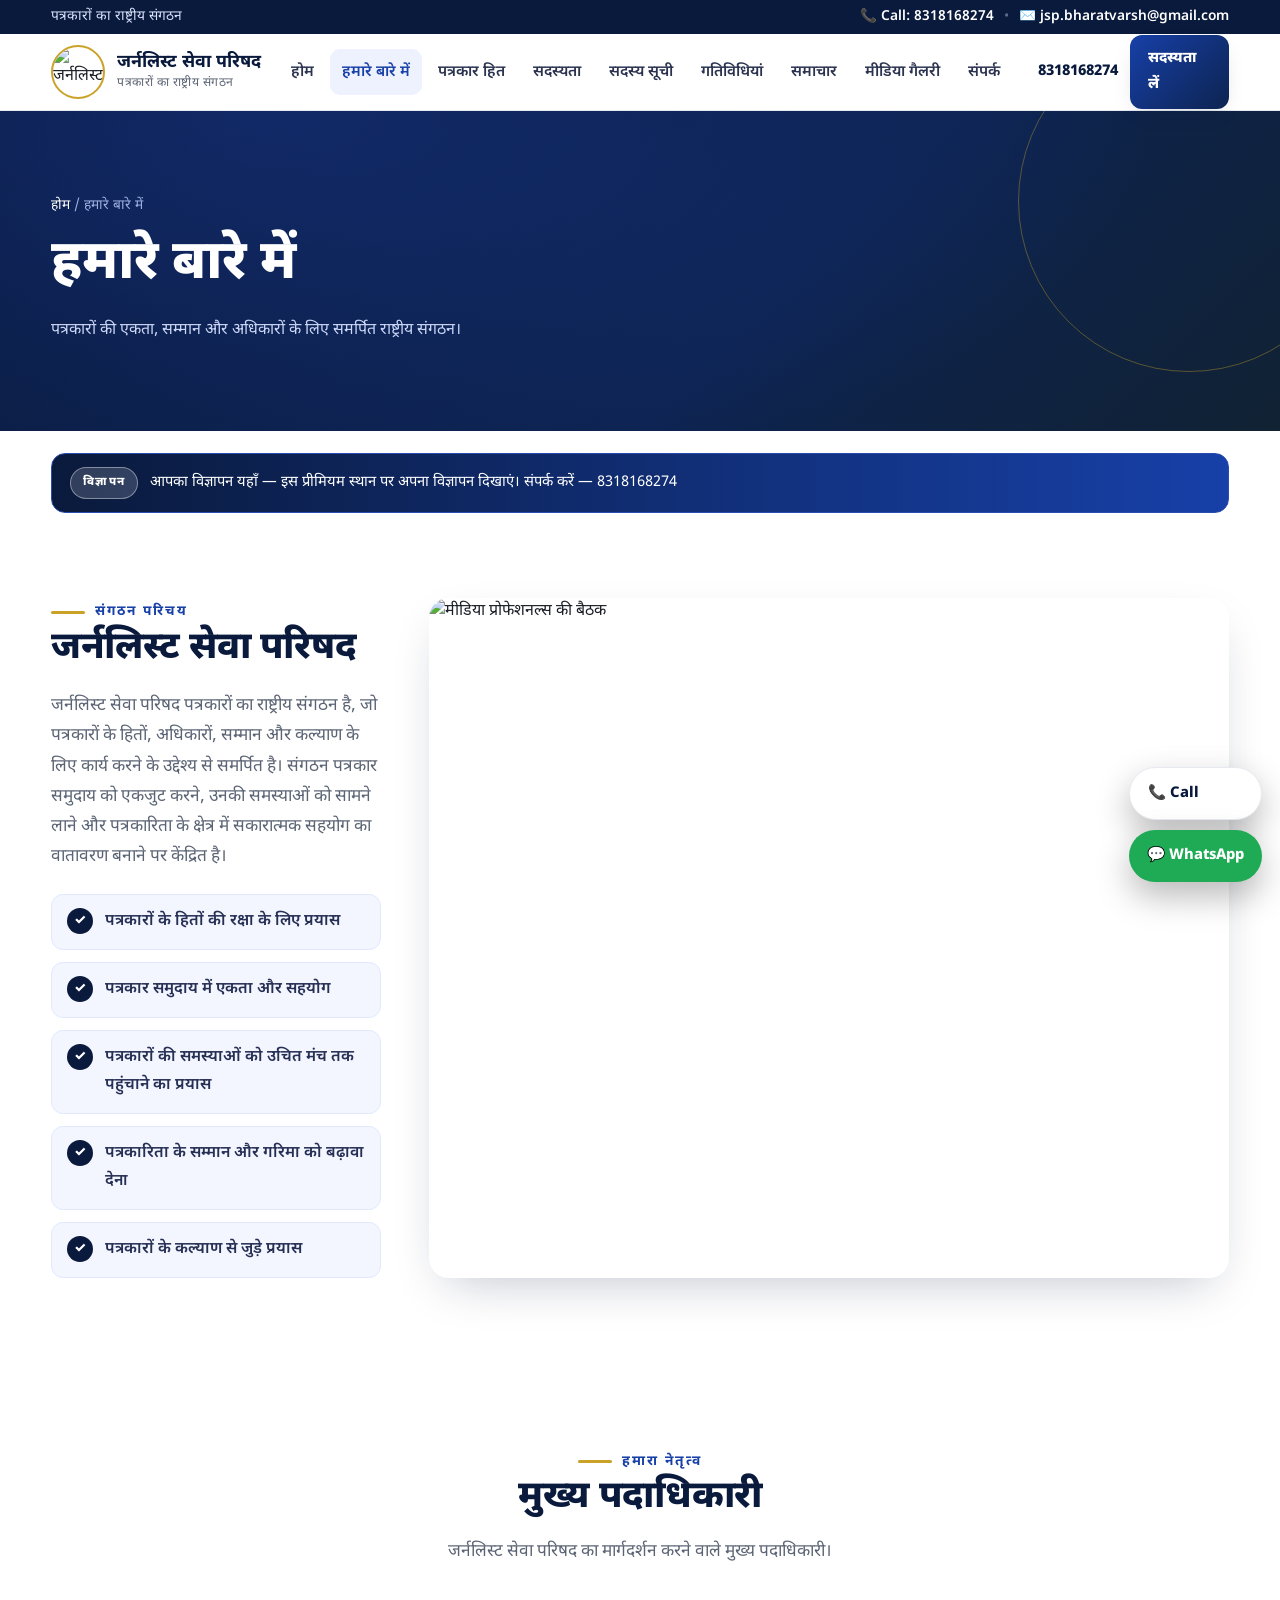
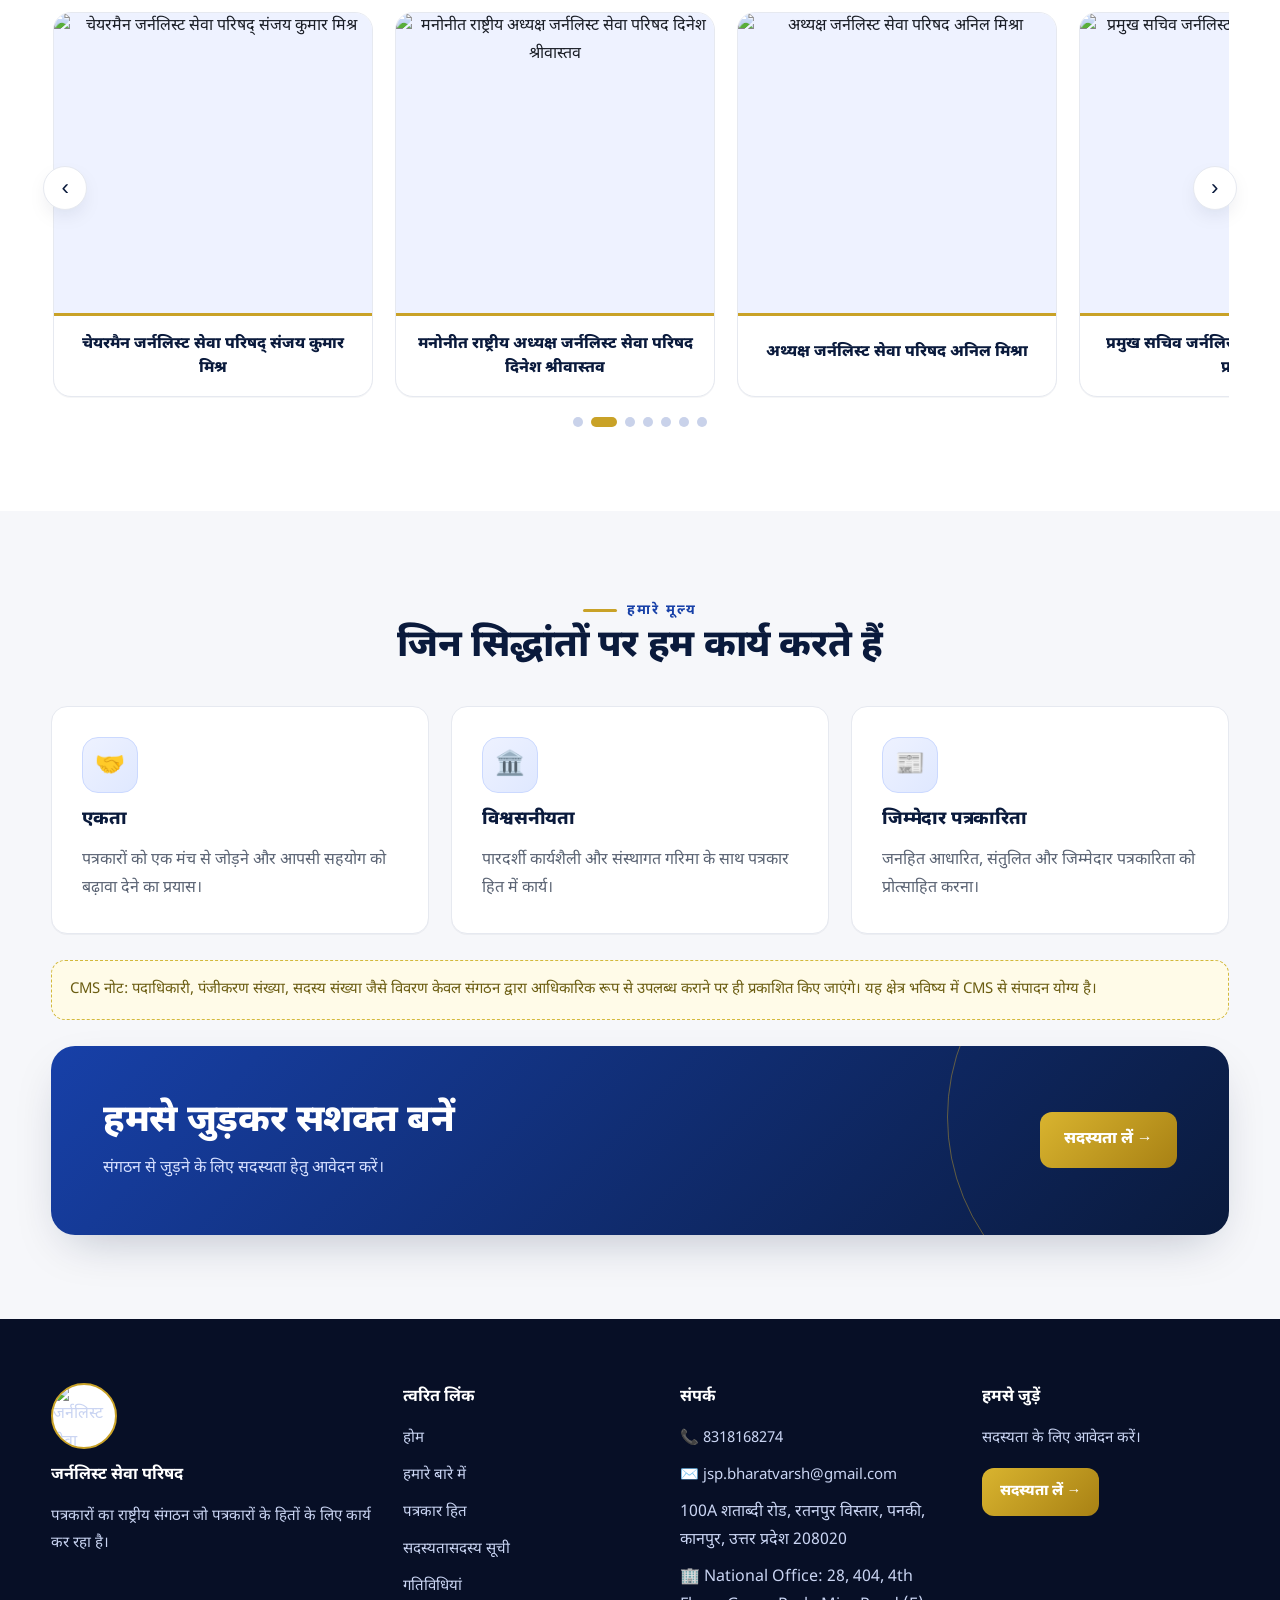
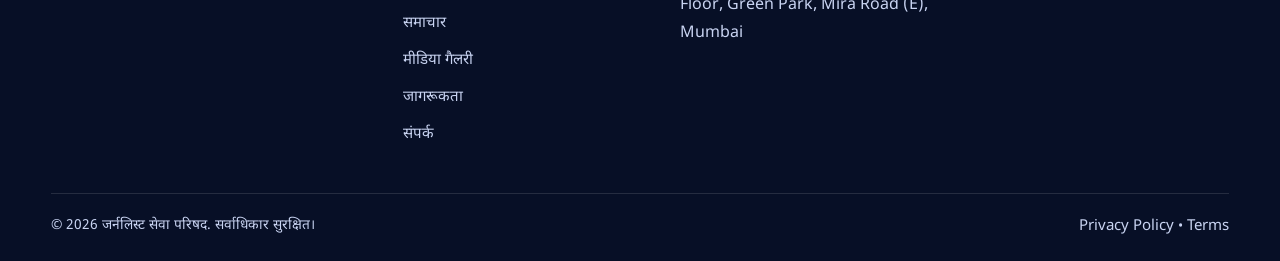
==== commit b6fcf444: "fix: city column end-to-end, uniform leader photos + slider, admin panel editor/inbox/image fixes, P" ====
--- a/about.html
+++ b/about.html
@@ -60,8 +60,8 @@
         <img loading="lazy" width="480" height="544" src="assets/leaders/चेयरमैन जर्नलिस्ट सेवा परिषद् संजय कुमार मिश्र.jpeg" alt="चेयरमैन जर्नलिस्ट सेवा परिषद् संजय कुमार मिश्र">
         <figcaption>चेयरमैन जर्नलिस्ट सेवा परिषद् संजय कुमार मिश्र</figcaption>
       </figure>
-      <figure class="leader-card leader-card--full reveal">
-        <img loading="lazy" width="480" height="360" src="assets/leaders/मनोनीत राष्ट्रीय अध्यक्ष जर्नलिस्ट सेवा परिषद दिनेश श्रीवास्तव.jpeg" alt="मनोनीत राष्ट्रीय अध्यक्ष जर्नलिस्ट सेवा परिषद दिनेश श्रीवास्तव">
+      <figure class="leader-card reveal">
+        <img loading="lazy" width="480" height="544" src="assets/leaders/मनोनीत राष्ट्रीय अध्यक्ष जर्नलिस्ट सेवा परिषद दिनेश श्रीवास्तव.jpeg" alt="मनोनीत राष्ट्रीय अध्यक्ष जर्नलिस्ट सेवा परिषद दिनेश श्रीवास्तव">
         <figcaption>मनोनीत राष्ट्रीय अध्यक्ष जर्नलिस्ट सेवा परिषद दिनेश श्रीवास्तव</figcaption>
       </figure>
       <figure class="leader-card reveal">
--- a/css/style.css
+++ b/css/style.css
@@ -310,14 +310,15 @@
 /* ---------- Leadership ---------- */
 .leaders-sec{background:#fff}
 .grid-leaders{display:grid;grid-template-columns:repeat(4,1fr);gap:22px}
-.leader-card{margin:0;background:#fff;border:1px solid var(--line);border-radius:18px;overflow:hidden;box-shadow:0 1px 0 rgba(10,26,60,.04);transition:.25s ease;text-align:center}
+.leader-card{margin:0;background:#fff;border:1px solid var(--line);border-radius:18px;overflow:hidden;box-shadow:0 1px 0 rgba(10,26,60,.04);transition:.25s ease;text-align:center;display:flex;flex-direction:column}
 .leader-card:hover{transform:translateY(-6px);box-shadow:var(--shadow);border-color:#c9d6ff}
-.leader-card img{width:100%;aspect-ratio:3/3.4;object-fit:cover;object-position:top;background:#eef2ff}
-.leader-card figcaption{padding:16px 14px;font-weight:800;color:var(--navy);font-size:.98rem;line-height:1.55;border-top:3px solid var(--gold)}
+.leader-card img{width:100%;height:300px;aspect-ratio:3/3.4;object-fit:cover;object-position:top center;background:#eef2ff;display:block}
+.leader-card figcaption{padding:16px 14px;font-weight:800;color:var(--navy);font-size:.98rem;line-height:1.55;border-top:3px solid var(--gold);min-height:76px;display:flex;align-items:center;justify-content:center}
 @media(max-width:1020px){.grid-leaders{grid-template-columns:1fr 1fr}}
-@media(max-width:560px){.grid-leaders{grid-template-columns:1fr}.leader-card img{aspect-ratio:3/3}}
-/* landscape photo — बिना कटे पूरी दिखे */
-.leader-card--full img{aspect-ratio:4/3;object-fit:contain;background:#0a1a3c}
+@media(max-width:560px){.grid-leaders{grid-template-columns:1fr}.leader-card img{height:320px}}
+/* landscape photo — अब सभी एक साइज: cover से uniform, बिना layout तोड़े */
+.leader-card--full img{height:300px;aspect-ratio:3/3.4;object-fit:cover;object-position:top center;background:#eef2ff}
+@media(max-width:560px){.leader-card--full img{height:320px}}
 /* ---------- Leadership slider (प्रदेश प्रभारी slide) ---------- */
 .lead-slider{position:relative}
 .lead-slider .grid-leaders{grid-auto-flow:column;grid-auto-columns:min(78%,320px);grid-template-columns:none;overflow-x:auto;scroll-snap-type:x mandatory;scroll-behavior:smooth;padding:6px 2px 18px;scrollbar-width:thin}
